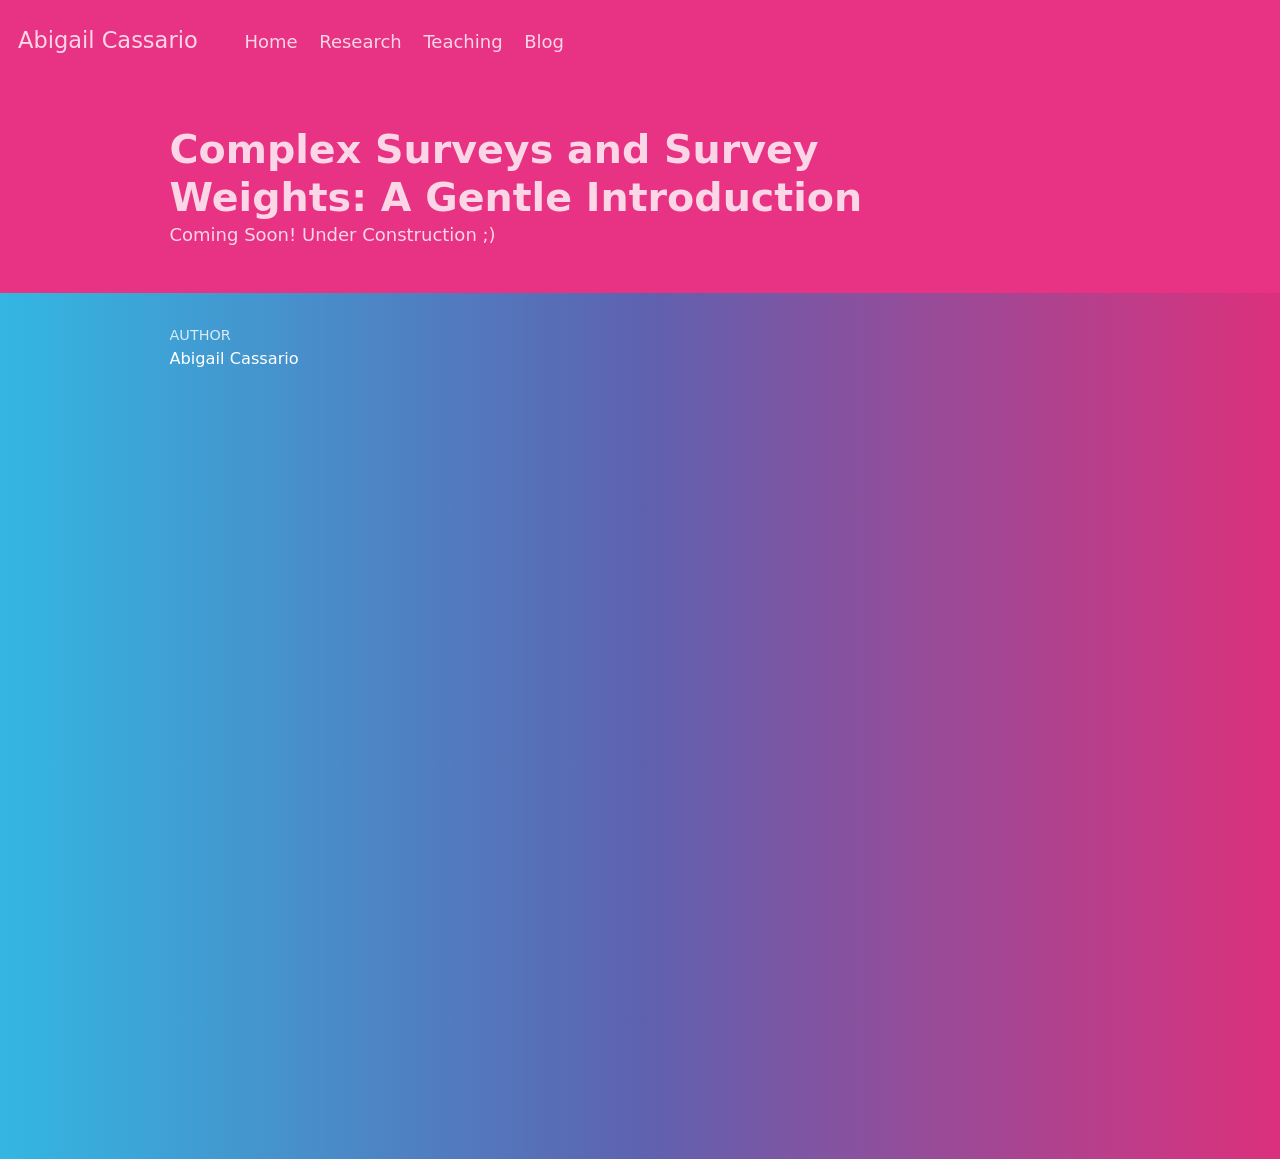
==== docs/posts/2023-06-15/index.html @ a8df2cf8 "updated 6 15" ====
<!DOCTYPE html>
<html xmlns="http://www.w3.org/1999/xhtml" lang="en" xml:lang="en"><head>

<meta charset="utf-8">
<meta name="generator" content="quarto-1.2.475">

<meta name="viewport" content="width=device-width, initial-scale=1.0, user-scalable=yes">

<meta name="author" content="Abigail Cassario">
<meta name="description" content="Coming Soon! Under Construction ;)">

<title>Abigail Cassario - Complex Surveys and Survey Weights: A Gentle Introduction</title>
<style>
code{white-space: pre-wrap;}
span.smallcaps{font-variant: small-caps;}
div.columns{display: flex; gap: min(4vw, 1.5em);}
div.column{flex: auto; overflow-x: auto;}
div.hanging-indent{margin-left: 1.5em; text-indent: -1.5em;}
ul.task-list{list-style: none;}
ul.task-list li input[type="checkbox"] {
  width: 0.8em;
  margin: 0 0.8em 0.2em -1.6em;
  vertical-align: middle;
}
</style>


<script src="../../site_libs/quarto-nav/quarto-nav.js"></script>
<script src="../../site_libs/quarto-nav/headroom.min.js"></script>
<script src="../../site_libs/clipboard/clipboard.min.js"></script>
<script src="../../site_libs/quarto-search/autocomplete.umd.js"></script>
<script src="../../site_libs/quarto-search/fuse.min.js"></script>
<script src="../../site_libs/quarto-search/quarto-search.js"></script>
<meta name="quarto:offset" content="../../">
<script src="../../site_libs/quarto-html/quarto.js"></script>
<script src="../../site_libs/quarto-html/popper.min.js"></script>
<script src="../../site_libs/quarto-html/tippy.umd.min.js"></script>
<script src="../../site_libs/quarto-html/anchor.min.js"></script>
<link href="../../site_libs/quarto-html/tippy.css" rel="stylesheet">
<link href="../../site_libs/quarto-html/quarto-syntax-highlighting.css" rel="stylesheet" id="quarto-text-highlighting-styles">
<script src="../../site_libs/bootstrap/bootstrap.min.js"></script>
<link href="../../site_libs/bootstrap/bootstrap-icons.css" rel="stylesheet">
<link href="../../site_libs/bootstrap/bootstrap.min.css" rel="stylesheet" id="quarto-bootstrap" data-mode="light">
<script id="quarto-search-options" type="application/json">{
  "location": "navbar",
  "copy-button": false,
  "collapse-after": 3,
  "panel-placement": "end",
  "type": "overlay",
  "limit": 20,
  "language": {
    "search-no-results-text": "No results",
    "search-matching-documents-text": "matching documents",
    "search-copy-link-title": "Copy link to search",
    "search-hide-matches-text": "Hide additional matches",
    "search-more-match-text": "more match in this document",
    "search-more-matches-text": "more matches in this document",
    "search-clear-button-title": "Clear",
    "search-detached-cancel-button-title": "Cancel",
    "search-submit-button-title": "Submit"
  }
}</script>


<link rel="stylesheet" href="../../styles.css">
</head>

<body class="nav-fixed">

<div id="quarto-search-results"></div>
  <header id="quarto-header" class="headroom fixed-top">
    <nav class="navbar navbar-expand-lg navbar-dark ">
      <div class="navbar-container container-fluid">
      <div class="navbar-brand-container">
    <a class="navbar-brand" href="../../index.html">
    <span class="navbar-title">Abigail Cassario</span>
    </a>
  </div>
          <button class="navbar-toggler" type="button" data-bs-toggle="collapse" data-bs-target="#navbarCollapse" aria-controls="navbarCollapse" aria-expanded="false" aria-label="Toggle navigation" onclick="if (window.quartoToggleHeadroom) { window.quartoToggleHeadroom(); }">
  <span class="navbar-toggler-icon"></span>
</button>
          <div class="collapse navbar-collapse" id="navbarCollapse">
            <ul class="navbar-nav navbar-nav-scroll me-auto">
  <li class="nav-item">
    <a class="nav-link" href="../../index.html">
 <span class="menu-text">Home</span></a>
  </li>  
  <li class="nav-item">
    <a class="nav-link" href="../../Research.html">
 <span class="menu-text">Research</span></a>
  </li>  
  <li class="nav-item">
    <a class="nav-link" href="../../Teaching.html">
 <span class="menu-text">Teaching</span></a>
  </li>  
  <li class="nav-item">
    <a class="nav-link" href="../../posts.html">
 <span class="menu-text">Blog</span></a>
  </li>  
</ul>
              <div id="quarto-search" class="" title="Search"></div>
          </div> <!-- /navcollapse -->
      </div> <!-- /container-fluid -->
    </nav>
</header>
<!-- content -->
<header id="title-block-header" class="quarto-title-block default page-columns page-full">
  <div class="quarto-title-banner page-columns page-full">
    <div class="quarto-title column-body">
      <h1 class="title">Complex Surveys and Survey Weights: A Gentle Introduction</h1>
                  <div>
        <div class="description">
          Coming Soon! Under Construction ;)
        </div>
      </div>
                </div>
  </div>
    
  
  <div class="quarto-title-meta">

      <div>
      <div class="quarto-title-meta-heading">Author</div>
      <div class="quarto-title-meta-contents">
               <p>Abigail Cassario </p>
            </div>
    </div>
      
    
      
    </div>
    
  
  </header><div id="quarto-content" class="quarto-container page-columns page-rows-contents page-layout-article page-navbar">
<!-- sidebar -->
<!-- margin-sidebar -->
    <div id="quarto-margin-sidebar" class="sidebar margin-sidebar">
        
    </div>
<!-- main -->
<main class="content quarto-banner-title-block" id="quarto-document-content">







</main> <!-- /main -->
<script id="quarto-html-after-body" type="application/javascript">
window.document.addEventListener("DOMContentLoaded", function (event) {
  const toggleBodyColorMode = (bsSheetEl) => {
    const mode = bsSheetEl.getAttribute("data-mode");
    const bodyEl = window.document.querySelector("body");
    if (mode === "dark") {
      bodyEl.classList.add("quarto-dark");
      bodyEl.classList.remove("quarto-light");
    } else {
      bodyEl.classList.add("quarto-light");
      bodyEl.classList.remove("quarto-dark");
    }
  }
  const toggleBodyColorPrimary = () => {
    const bsSheetEl = window.document.querySelector("link#quarto-bootstrap");
    if (bsSheetEl) {
      toggleBodyColorMode(bsSheetEl);
    }
  }
  toggleBodyColorPrimary();  
  const icon = "";
  const anchorJS = new window.AnchorJS();
  anchorJS.options = {
    placement: 'right',
    icon: icon
  };
  anchorJS.add('.anchored');
  const clipboard = new window.ClipboardJS('.code-copy-button', {
    target: function(trigger) {
      return trigger.previousElementSibling;
    }
  });
  clipboard.on('success', function(e) {
    // button target
    const button = e.trigger;
    // don't keep focus
    button.blur();
    // flash "checked"
    button.classList.add('code-copy-button-checked');
    var currentTitle = button.getAttribute("title");
    button.setAttribute("title", "Copied!");
    let tooltip;
    if (window.bootstrap) {
      button.setAttribute("data-bs-toggle", "tooltip");
      button.setAttribute("data-bs-placement", "left");
      button.setAttribute("data-bs-title", "Copied!");
      tooltip = new bootstrap.Tooltip(button, 
        { trigger: "manual", 
          customClass: "code-copy-button-tooltip",
          offset: [0, -8]});
      tooltip.show();    
    }
    setTimeout(function() {
      if (tooltip) {
        tooltip.hide();
        button.removeAttribute("data-bs-title");
        button.removeAttribute("data-bs-toggle");
        button.removeAttribute("data-bs-placement");
      }
      button.setAttribute("title", currentTitle);
      button.classList.remove('code-copy-button-checked');
    }, 1000);
    // clear code selection
    e.clearSelection();
  });
  function tippyHover(el, contentFn) {
    const config = {
      allowHTML: true,
      content: contentFn,
      maxWidth: 500,
      delay: 100,
      arrow: false,
      appendTo: function(el) {
          return el.parentElement;
      },
      interactive: true,
      interactiveBorder: 10,
      theme: 'quarto',
      placement: 'bottom-start'
    };
    window.tippy(el, config); 
  }
  const noterefs = window.document.querySelectorAll('a[role="doc-noteref"]');
  for (var i=0; i<noterefs.length; i++) {
    const ref = noterefs[i];
    tippyHover(ref, function() {
      // use id or data attribute instead here
      let href = ref.getAttribute('data-footnote-href') || ref.getAttribute('href');
      try { href = new URL(href).hash; } catch {}
      const id = href.replace(/^#\/?/, "");
      const note = window.document.getElementById(id);
      return note.innerHTML;
    });
  }
  const findCites = (el) => {
    const parentEl = el.parentElement;
    if (parentEl) {
      const cites = parentEl.dataset.cites;
      if (cites) {
        return {
          el,
          cites: cites.split(' ')
        };
      } else {
        return findCites(el.parentElement)
      }
    } else {
      return undefined;
    }
  };
  var bibliorefs = window.document.querySelectorAll('a[role="doc-biblioref"]');
  for (var i=0; i<bibliorefs.length; i++) {
    const ref = bibliorefs[i];
    const citeInfo = findCites(ref);
    if (citeInfo) {
      tippyHover(citeInfo.el, function() {
        var popup = window.document.createElement('div');
        citeInfo.cites.forEach(function(cite) {
          var citeDiv = window.document.createElement('div');
          citeDiv.classList.add('hanging-indent');
          citeDiv.classList.add('csl-entry');
          var biblioDiv = window.document.getElementById('ref-' + cite);
          if (biblioDiv) {
            citeDiv.innerHTML = biblioDiv.innerHTML;
          }
          popup.appendChild(citeDiv);
        });
        return popup.innerHTML;
      });
    }
  }
});
</script>
</div> <!-- /content -->



</body></html>
---- docs/site_libs/quarto-html/tippy.css ----
.tippy-box[data-animation=fade][data-state=hidden]{opacity:0}[data-tippy-root]{max-width:calc(100vw - 10px)}.tippy-box{position:relative;background-color:#333;color:#fff;border-radius:4px;font-size:14px;line-height:1.4;white-space:normal;outline:0;transition-property:transform,visibility,opacity}.tippy-box[data-placement^=top]>.tippy-arrow{bottom:0}.tippy-box[data-placement^=top]>.tippy-arrow:before{bottom:-7px;left:0;border-width:8px 8px 0;border-top-color:initial;transform-origin:center top}.tippy-box[data-placement^=bottom]>.tippy-arrow{top:0}.tippy-box[data-placement^=bottom]>.tippy-arrow:before{top:-7px;left:0;border-width:0 8px 8px;border-bottom-color:initial;transform-origin:center bottom}.tippy-box[data-placement^=left]>.tippy-arrow{right:0}.tippy-box[data-placement^=left]>.tippy-arrow:before{border-width:8px 0 8px 8px;border-left-color:initial;right:-7px;transform-origin:center left}.tippy-box[data-placement^=right]>.tippy-arrow{left:0}.tippy-box[data-placement^=right]>.tippy-arrow:before{left:-7px;border-width:8px 8px 8px 0;border-right-color:initial;transform-origin:center right}.tippy-box[data-inertia][data-state=visible]{transition-timing-function:cubic-bezier(.54,1.5,.38,1.11)}.tippy-arrow{width:16px;height:16px;color:#333}.tippy-arrow:before{content:"";position:absolute;border-color:transparent;border-style:solid}.tippy-content{position:relative;padding:5px 9px;z-index:1}
---- docs/styles.css ----
/* css styles */
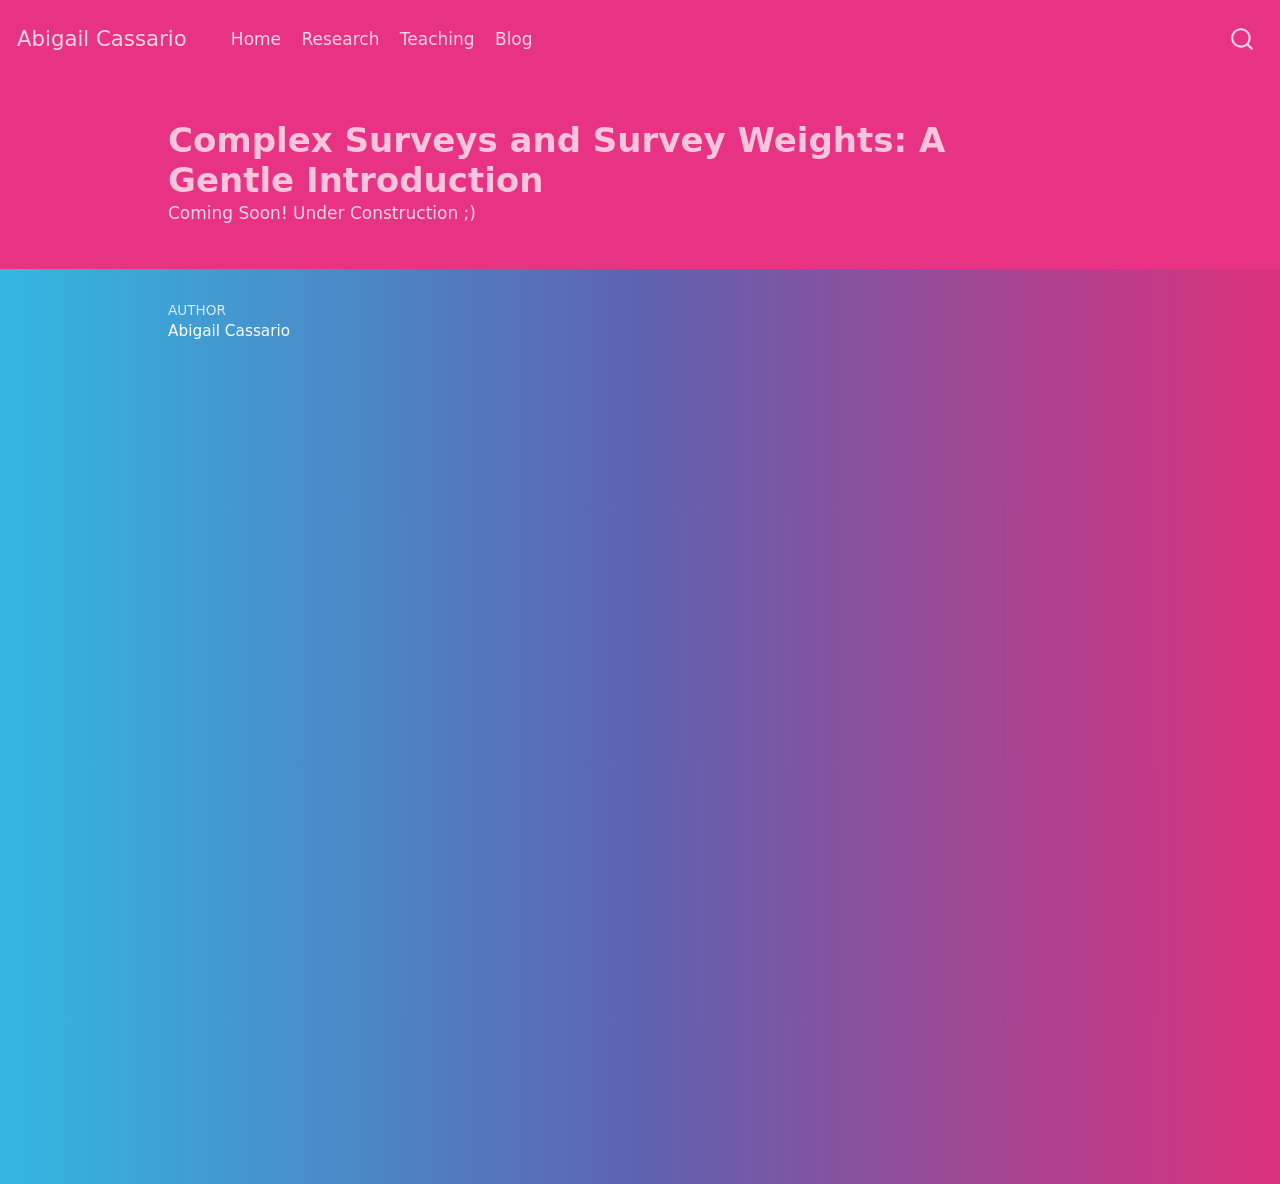
==== commit 1efc64de: "Add files via upload website update 2/5/24" ====
--- a/docs/posts/2023-06-15/index.html
+++ b/docs/posts/2023-06-15/index.html
@@ -2,7 +2,7 @@
 <html xmlns="http://www.w3.org/1999/xhtml" lang="en" xml:lang="en"><head>
 
 <meta charset="utf-8">
-<meta name="generator" content="quarto-1.2.475">
+<meta name="generator" content="quarto-1.3.353">
 
 <meta name="viewport" content="width=device-width, initial-scale=1.0, user-scalable=yes">
 
@@ -19,7 +19,7 @@
 ul.task-list{list-style: none;}
 ul.task-list li input[type="checkbox"] {
   width: 0.8em;
-  margin: 0 0.8em 0.2em -1.6em;
+  margin: 0 0.8em 0.2em -1em; /* quarto-specific, see https://github.com/quarto-dev/quarto-cli/issues/4556 */ 
   vertical-align: middle;
 }
 </style>
@@ -76,29 +76,31 @@
     <span class="navbar-title">Abigail Cassario</span>
     </a>
   </div>
+            <div id="quarto-search" class="" title="Search"></div>
           <button class="navbar-toggler" type="button" data-bs-toggle="collapse" data-bs-target="#navbarCollapse" aria-controls="navbarCollapse" aria-expanded="false" aria-label="Toggle navigation" onclick="if (window.quartoToggleHeadroom) { window.quartoToggleHeadroom(); }">
   <span class="navbar-toggler-icon"></span>
 </button>
           <div class="collapse navbar-collapse" id="navbarCollapse">
             <ul class="navbar-nav navbar-nav-scroll me-auto">
   <li class="nav-item">
-    <a class="nav-link" href="../../index.html">
+    <a class="nav-link" href="../../index.html" rel="" target="">
  <span class="menu-text">Home</span></a>
   </li>  
   <li class="nav-item">
-    <a class="nav-link" href="../../Research.html">
+    <a class="nav-link" href="../../Research.html" rel="" target="">
  <span class="menu-text">Research</span></a>
   </li>  
   <li class="nav-item">
-    <a class="nav-link" href="../../Teaching.html">
+    <a class="nav-link" href="../../Teaching.html" rel="" target="">
  <span class="menu-text">Teaching</span></a>
   </li>  
   <li class="nav-item">
-    <a class="nav-link" href="../../posts.html">
+    <a class="nav-link" href="../../posts.html" rel="" target="">
  <span class="menu-text">Blog</span></a>
   </li>  
 </ul>
-              <div id="quarto-search" class="" title="Search"></div>
+            <div class="quarto-navbar-tools ms-auto">
+</div>
           </div> <!-- /navcollapse -->
       </div> <!-- /container-fluid -->
     </nav>
@@ -122,7 +124,7 @@
       <div>
       <div class="quarto-title-meta-heading">Author</div>
       <div class="quarto-title-meta-contents">
-               <p>Abigail Cassario </p>
+               <p><a href="https://alcassario.github.io">Abigail Cassario</a> </p>
             </div>
     </div>
       
@@ -174,9 +176,23 @@
     icon: icon
   };
   anchorJS.add('.anchored');
+  const isCodeAnnotation = (el) => {
+    for (const clz of el.classList) {
+      if (clz.startsWith('code-annotation-')) {                     
+        return true;
+      }
+    }
+    return false;
+  }
   const clipboard = new window.ClipboardJS('.code-copy-button', {
-    target: function(trigger) {
-      return trigger.previousElementSibling;
+    text: function(trigger) {
+      const codeEl = trigger.previousElementSibling.cloneNode(true);
+      for (const childEl of codeEl.children) {
+        if (isCodeAnnotation(childEl)) {
+          childEl.remove();
+        }
+      }
+      return codeEl.innerText;
     }
   });
   clipboard.on('success', function(e) {
@@ -241,6 +257,92 @@
       return note.innerHTML;
     });
   }
+      let selectedAnnoteEl;
+      const selectorForAnnotation = ( cell, annotation) => {
+        let cellAttr = 'data-code-cell="' + cell + '"';
+        let lineAttr = 'data-code-annotation="' +  annotation + '"';
+        const selector = 'span[' + cellAttr + '][' + lineAttr + ']';
+        return selector;
+      }
+      const selectCodeLines = (annoteEl) => {
+        const doc = window.document;
+        const targetCell = annoteEl.getAttribute("data-target-cell");
+        const targetAnnotation = annoteEl.getAttribute("data-target-annotation");
+        const annoteSpan = window.document.querySelector(selectorForAnnotation(targetCell, targetAnnotation));
+        const lines = annoteSpan.getAttribute("data-code-lines").split(",");
+        const lineIds = lines.map((line) => {
+          return targetCell + "-" + line;
+        })
+        let top = null;
+        let height = null;
+        let parent = null;
+        if (lineIds.length > 0) {
+            //compute the position of the single el (top and bottom and make a div)
+            const el = window.document.getElementById(lineIds[0]);
+            top = el.offsetTop;
+            height = el.offsetHeight;
+            parent = el.parentElement.parentElement;
+          if (lineIds.length > 1) {
+            const lastEl = window.document.getElementById(lineIds[lineIds.length - 1]);
+            const bottom = lastEl.offsetTop + lastEl.offsetHeight;
+            height = bottom - top;
+          }
+          if (top !== null && height !== null && parent !== null) {
+            // cook up a div (if necessary) and position it 
+            let div = window.document.getElementById("code-annotation-line-highlight");
+            if (div === null) {
+              div = window.document.createElement("div");
+              div.setAttribute("id", "code-annotation-line-highlight");
+              div.style.position = 'absolute';
+              parent.appendChild(div);
+            }
+            div.style.top = top - 2 + "px";
+            div.style.height = height + 4 + "px";
+            let gutterDiv = window.document.getElementById("code-annotation-line-highlight-gutter");
+            if (gutterDiv === null) {
+              gutterDiv = window.document.createElement("div");
+              gutterDiv.setAttribute("id", "code-annotation-line-highlight-gutter");
+              gutterDiv.style.position = 'absolute';
+              const codeCell = window.document.getElementById(targetCell);
+              const gutter = codeCell.querySelector('.code-annotation-gutter');
+              gutter.appendChild(gutterDiv);
+            }
+            gutterDiv.style.top = top - 2 + "px";
+            gutterDiv.style.height = height + 4 + "px";
+          }
+          selectedAnnoteEl = annoteEl;
+        }
+      };
+      const unselectCodeLines = () => {
+        const elementsIds = ["code-annotation-line-highlight", "code-annotation-line-highlight-gutter"];
+        elementsIds.forEach((elId) => {
+          const div = window.document.getElementById(elId);
+          if (div) {
+            div.remove();
+          }
+        });
+        selectedAnnoteEl = undefined;
+      };
+      // Attach click handler to the DT
+      const annoteDls = window.document.querySelectorAll('dt[data-target-cell]');
+      for (const annoteDlNode of annoteDls) {
+        annoteDlNode.addEventListener('click', (event) => {
+          const clickedEl = event.target;
+          if (clickedEl !== selectedAnnoteEl) {
+            unselectCodeLines();
+            const activeEl = window.document.querySelector('dt[data-target-cell].code-annotation-active');
+            if (activeEl) {
+              activeEl.classList.remove('code-annotation-active');
+            }
+            selectCodeLines(clickedEl);
+            clickedEl.classList.add('code-annotation-active');
+          } else {
+            // Unselect the line
+            unselectCodeLines();
+            clickedEl.classList.remove('code-annotation-active');
+          }
+        });
+      }
   const findCites = (el) => {
     const parentEl = el.parentElement;
     if (parentEl) {
--- a/docs/site_libs/quarto-html/quarto-syntax-highlighting.css
+++ b/docs/site_libs/quarto-html/quarto-syntax-highlighting.css
@@ -0,0 +1,203 @@
+/* quarto syntax highlight colors */
+:root {
+  --quarto-hl-ot-color: #003B4F;
+  --quarto-hl-at-color: #657422;
+  --quarto-hl-ss-color: #20794D;
+  --quarto-hl-an-color: #5E5E5E;
+  --quarto-hl-fu-color: #4758AB;
+  --quarto-hl-st-color: #20794D;
+  --quarto-hl-cf-color: #003B4F;
+  --quarto-hl-op-color: #5E5E5E;
+  --quarto-hl-er-color: #AD0000;
+  --quarto-hl-bn-color: #AD0000;
+  --quarto-hl-al-color: #AD0000;
+  --quarto-hl-va-color: #111111;
+  --quarto-hl-bu-color: inherit;
+  --quarto-hl-ex-color: inherit;
+  --quarto-hl-pp-color: #AD0000;
+  --quarto-hl-in-color: #5E5E5E;
+  --quarto-hl-vs-color: #20794D;
+  --quarto-hl-wa-color: #5E5E5E;
+  --quarto-hl-do-color: #5E5E5E;
+  --quarto-hl-im-color: #00769E;
+  --quarto-hl-ch-color: #20794D;
+  --quarto-hl-dt-color: #AD0000;
+  --quarto-hl-fl-color: #AD0000;
+  --quarto-hl-co-color: #5E5E5E;
+  --quarto-hl-cv-color: #5E5E5E;
+  --quarto-hl-cn-color: #8f5902;
+  --quarto-hl-sc-color: #5E5E5E;
+  --quarto-hl-dv-color: #AD0000;
+  --quarto-hl-kw-color: #003B4F;
+}
+
+/* other quarto variables */
+:root {
+  --quarto-font-monospace: SFMono-Regular, Menlo, Monaco, Consolas, "Liberation Mono", "Courier New", monospace;
+}
+
+pre > code.sourceCode > span {
+  color: #003B4F;
+}
+
+code span {
+  color: #003B4F;
+}
+
+code.sourceCode > span {
+  color: #003B4F;
+}
+
+div.sourceCode,
+div.sourceCode pre.sourceCode {
+  color: #003B4F;
+}
+
+code span.ot {
+  color: #003B4F;
+  font-style: inherit;
+}
+
+code span.at {
+  color: #657422;
+  font-style: inherit;
+}
+
+code span.ss {
+  color: #20794D;
+  font-style: inherit;
+}
+
+code span.an {
+  color: #5E5E5E;
+  font-style: inherit;
+}
+
+code span.fu {
+  color: #4758AB;
+  font-style: inherit;
+}
+
+code span.st {
+  color: #20794D;
+  font-style: inherit;
+}
+
+code span.cf {
+  color: #003B4F;
+  font-style: inherit;
+}
+
+code span.op {
+  color: #5E5E5E;
+  font-style: inherit;
+}
+
+code span.er {
+  color: #AD0000;
+  font-style: inherit;
+}
+
+code span.bn {
+  color: #AD0000;
+  font-style: inherit;
+}
+
+code span.al {
+  color: #AD0000;
+  font-style: inherit;
+}
+
+code span.va {
+  color: #111111;
+  font-style: inherit;
+}
+
+code span.bu {
+  font-style: inherit;
+}
+
+code span.ex {
+  font-style: inherit;
+}
+
+code span.pp {
+  color: #AD0000;
+  font-style: inherit;
+}
+
+code span.in {
+  color: #5E5E5E;
+  font-style: inherit;
+}
+
+code span.vs {
+  color: #20794D;
+  font-style: inherit;
+}
+
+code span.wa {
+  color: #5E5E5E;
+  font-style: italic;
+}
+
+code span.do {
+  color: #5E5E5E;
+  font-style: italic;
+}
+
+code span.im {
+  color: #00769E;
+  font-style: inherit;
+}
+
+code span.ch {
+  color: #20794D;
+  font-style: inherit;
+}
+
+code span.dt {
+  color: #AD0000;
+  font-style: inherit;
+}
+
+code span.fl {
+  color: #AD0000;
+  font-style: inherit;
+}
+
+code span.co {
+  color: #5E5E5E;
+  font-style: inherit;
+}
+
+code span.cv {
+  color: #5E5E5E;
+  font-style: italic;
+}
+
+code span.cn {
+  color: #8f5902;
+  font-style: inherit;
+}
+
+code span.sc {
+  color: #5E5E5E;
+  font-style: inherit;
+}
+
+code span.dv {
+  color: #AD0000;
+  font-style: inherit;
+}
+
+code span.kw {
+  color: #003B4F;
+  font-style: inherit;
+}
+
+.prevent-inlining {
+  content: "</";
+}
+
+/*# sourceMappingURL=debc5d5d77c3f9108843748ff7464032.css.map */
